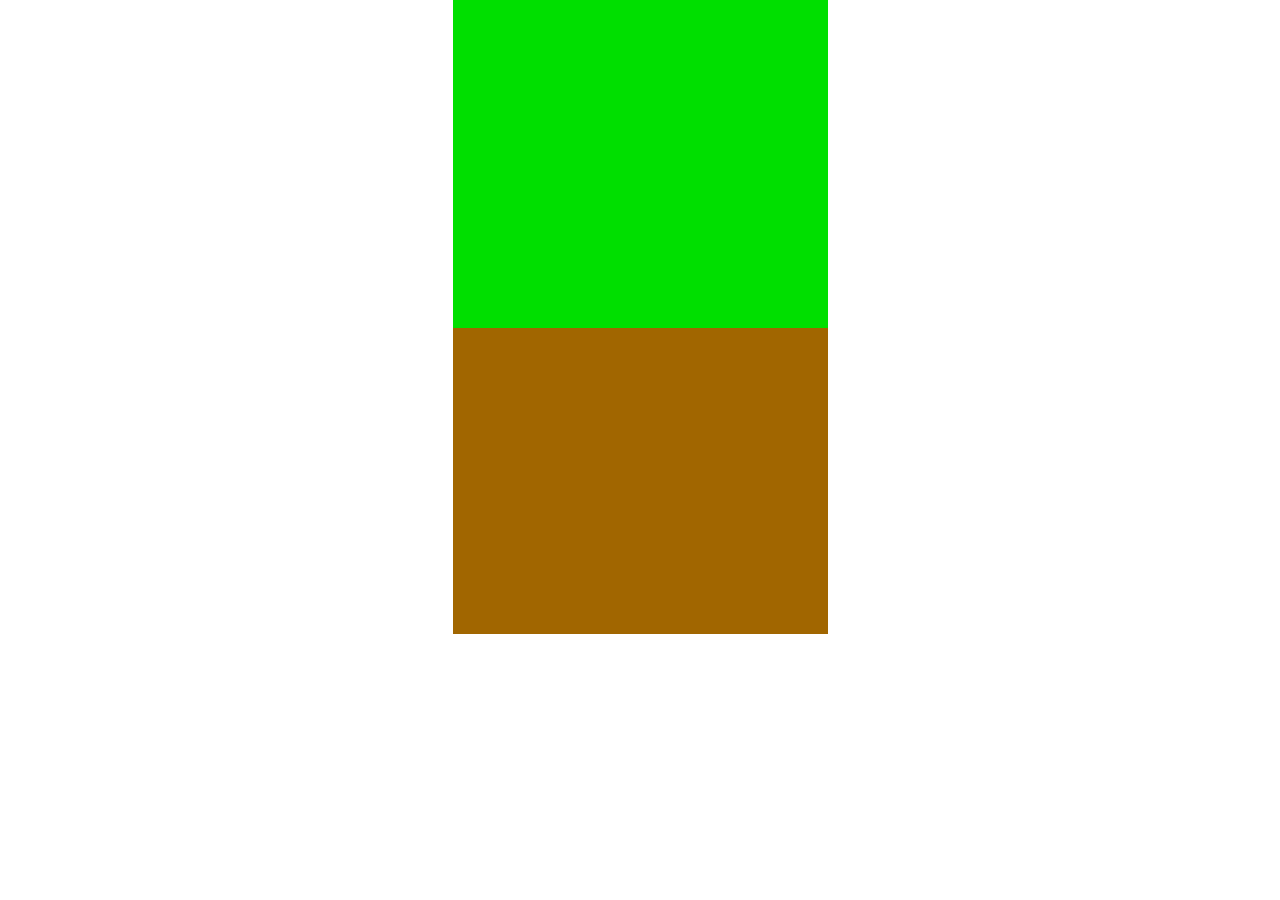
==== index.html @ 30c28c18 "Copy code from neocities" ====
<!DOCTYPE html>
<html>
  <head>
    <title>Mobile Browser Game</title>
    <meta charset="UTF-8">
    <meta name="viewport" content="width=device-width, initial-scale=1.0">
    <link href="style.css" rel="stylesheet" type="text/css" media="all">
    <script src="script.js" defer></script>
  </head>
  <body>
    <!-- Canvas dimensions are hard-coded to fit on the following mobile browsers. -->
    <!-- Apple iPhone 15 Safari (393px x 695px viewport) -->
    <!-- DuckDuckGo browser (393px x 650px viewport) -->
    <!-- iPhone Xs Safari (375px x 634px viewport) -->
    <canvas id="canvas" width="256" height="433"> 
    </canvas>
    
  </body>
</html>
---- style.css ----
html, body {
  margin: 0;
  overscroll-behavior: none; /* Prevent scrolling. */
}

canvas {
  display: block;
  margin: 0 auto;
}

/* Display size: scale the internal 256px canvas up to 375px */
#canvas {
  width: 375px; /* CSS display width */
  height: 634px; /* CSS display height */
  image-rendering: pixelated; /* keep scaled pixels crisp for low-res art */
}
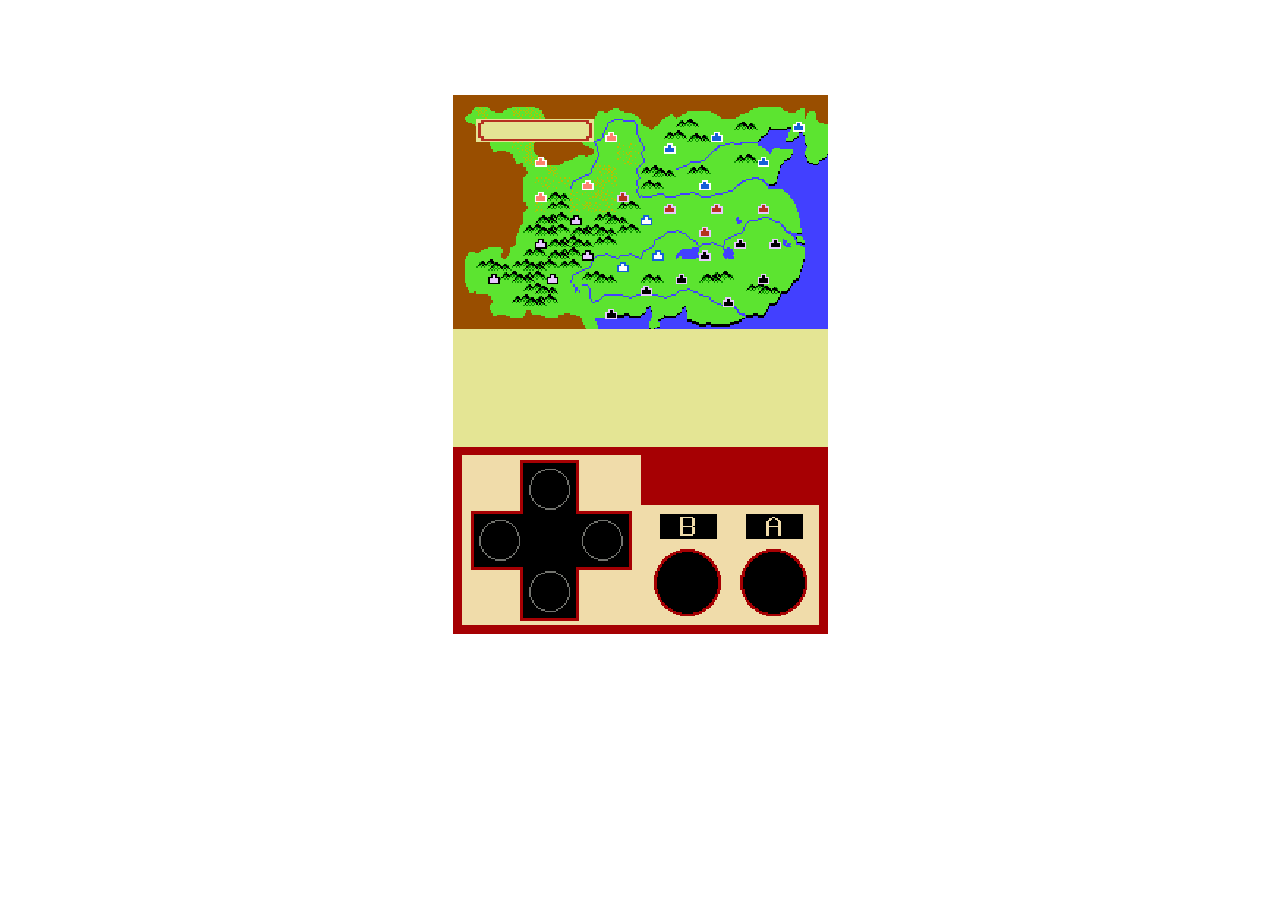
==== commit a228cd09: "disable double-tap to zoom and disable pinch zoom" ====
--- a/index.html
+++ b/index.html
@@ -3,15 +3,27 @@
   <head>
     <title>Mobile Browser Game</title>
     <meta charset="UTF-8">
-    <meta name="viewport" content="width=device-width, initial-scale=1.0">
-    <link href="style.css" rel="stylesheet" type="text/css" media="all">
-    <script src="script.js" defer></script>
-  </head>
+    <meta name="viewport" content="width=device-width, initial-scale=1.0, maximum-scale=1.0, user-scalable=no">
+
+    <!-- Cache buster -->
+    <meta http-equiv="Cache-Control" content="no-cache, no-store, must-revalidate">
+    <meta http-equiv="Pragma" content="no-cache">
+    <meta http-equiv="Expires" content="0">
+    <script>
+      const cacheBuster = Date.now();
+      const styleLink = document.createElement('link');
+      styleLink.rel = 'stylesheet';
+      styleLink.href = `style.css?cachebust=${cacheBuster}`;
+      document.head.appendChild(styleLink);
+      const script = document.createElement('script');
+      script.defer = true;
+      script.src = `script.js?cachebust=${cacheBuster}`;
+      document.head.appendChild(script);
+    </script>
+
+</head>
   <body>
-    <!-- Canvas dimensions are hard-coded to fit on the following mobile browsers. -->
-    <!-- Apple iPhone 15 Safari (393px x 695px viewport) -->
-    <!-- DuckDuckGo browser (393px x 650px viewport) -->
-    <!-- iPhone Xs Safari (375px x 634px viewport) -->
+    <!-- NES width -->
     <canvas id="canvas" width="256" height="433"> 
     </canvas>
     
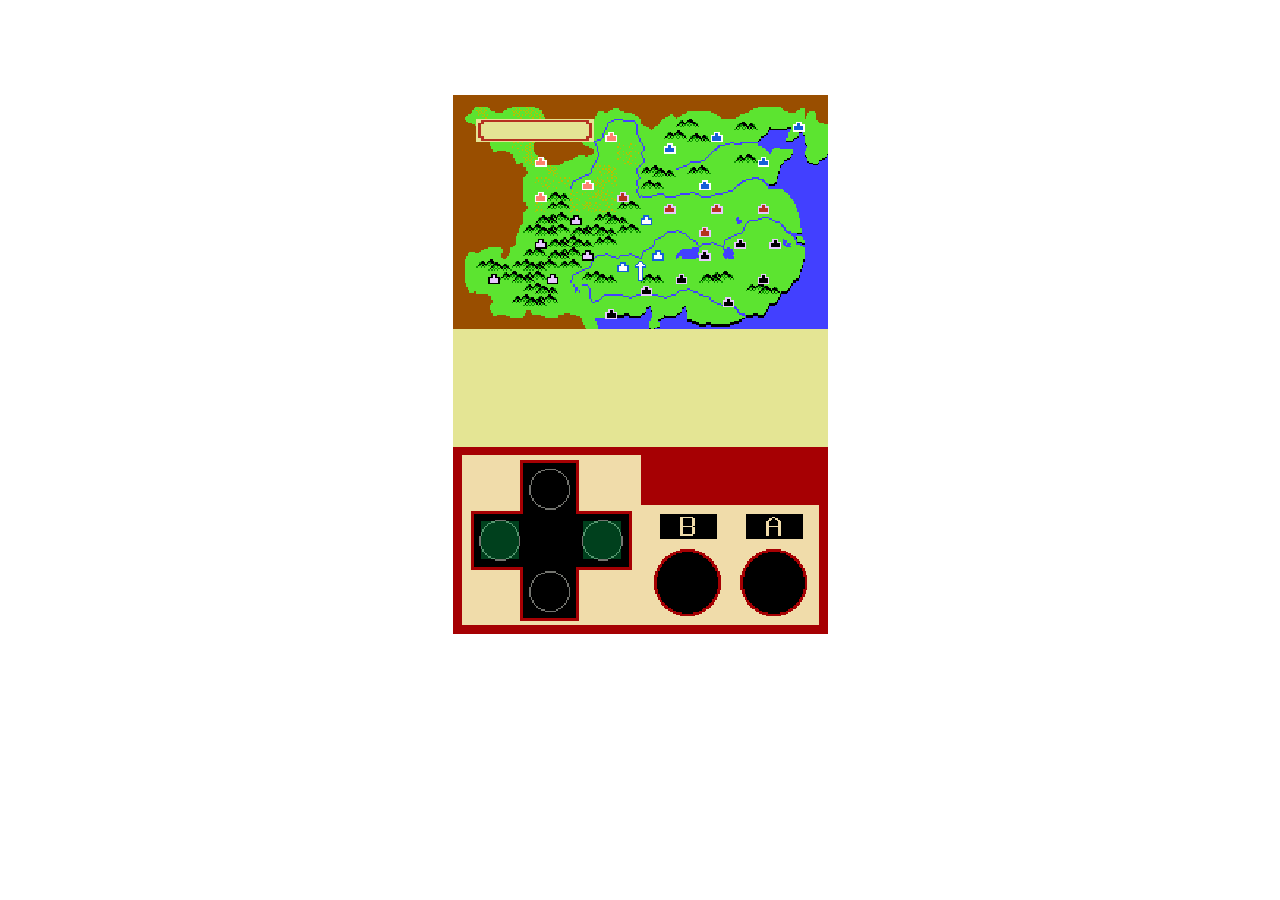
==== commit 0be6b81d: "add comments" ====
--- a/index.html
+++ b/index.html
@@ -1,31 +1,40 @@
 <!DOCTYPE html>
 <html>
-  <head>
-    <title>Mobile Browser Game</title>
-    <meta charset="UTF-8">
-    <meta name="viewport" content="width=device-width, initial-scale=1.0, maximum-scale=1.0, user-scalable=no">
 
-    <!-- Cache buster -->
-    <meta http-equiv="Cache-Control" content="no-cache, no-store, must-revalidate">
-    <meta http-equiv="Pragma" content="no-cache">
-    <meta http-equiv="Expires" content="0">
-    <script>
-      const cacheBuster = Date.now();
-      const styleLink = document.createElement('link');
-      styleLink.rel = 'stylesheet';
-      styleLink.href = `style.css?cachebust=${cacheBuster}`;
-      document.head.appendChild(styleLink);
-      const script = document.createElement('script');
-      script.defer = true;
-      script.src = `script.js?cachebust=${cacheBuster}`;
-      document.head.appendChild(script);
-    </script>
+<head>
+  <title>Mobile Browser Game</title>
+  <meta charset="UTF-8">
+  <meta name="viewport" content="width=device-width, initial-scale=1.0, maximum-scale=1.0, user-scalable=no">
+  <!-- viewport: The part of the document being viewed in the browser window. -->
+  <!-- width: Controls the (minimum) pixel width of the viewport. -->
+  <!-- device-width is the physical size of the device screen in CSS pixels. -->
+  <!-- initial-scale: Defines the ratio between the device width and the viewport size. -->
+  <!-- maximum-scale: Defines the maximum amount to zoom in. -->
+  <!-- user-scalable: A boolean indicating if the user can zoom the web page. -->
+
+  <!-- Cache buster -->
+  <meta http-equiv="Cache-Control" content="no-cache, no-store, must-revalidate">
+  <meta http-equiv="Pragma" content="no-cache">
+  <meta http-equiv="Expires" content="0">
+  <script>
+    const cacheBuster = Date.now();
+    const styleLink = document.createElement('link');
+    styleLink.rel = 'stylesheet';
+    styleLink.href = `style.css?cachebust=${cacheBuster}`;
+    document.head.appendChild(styleLink);
+    const script = document.createElement('script');
+    script.defer = true;
+    script.src = `script.js?cachebust=${cacheBuster}`;
+    document.head.appendChild(script);
+  </script>
 
 </head>
-  <body>
-    <!-- NES width -->
-    <canvas id="canvas" width="256" height="433"> 
-    </canvas>
-    
-  </body>
+
+<body>
+  <!-- NES width -->
+  <canvas id="canvas" width="256" height="433">
+  </canvas>
+
+</body>
+
 </html>
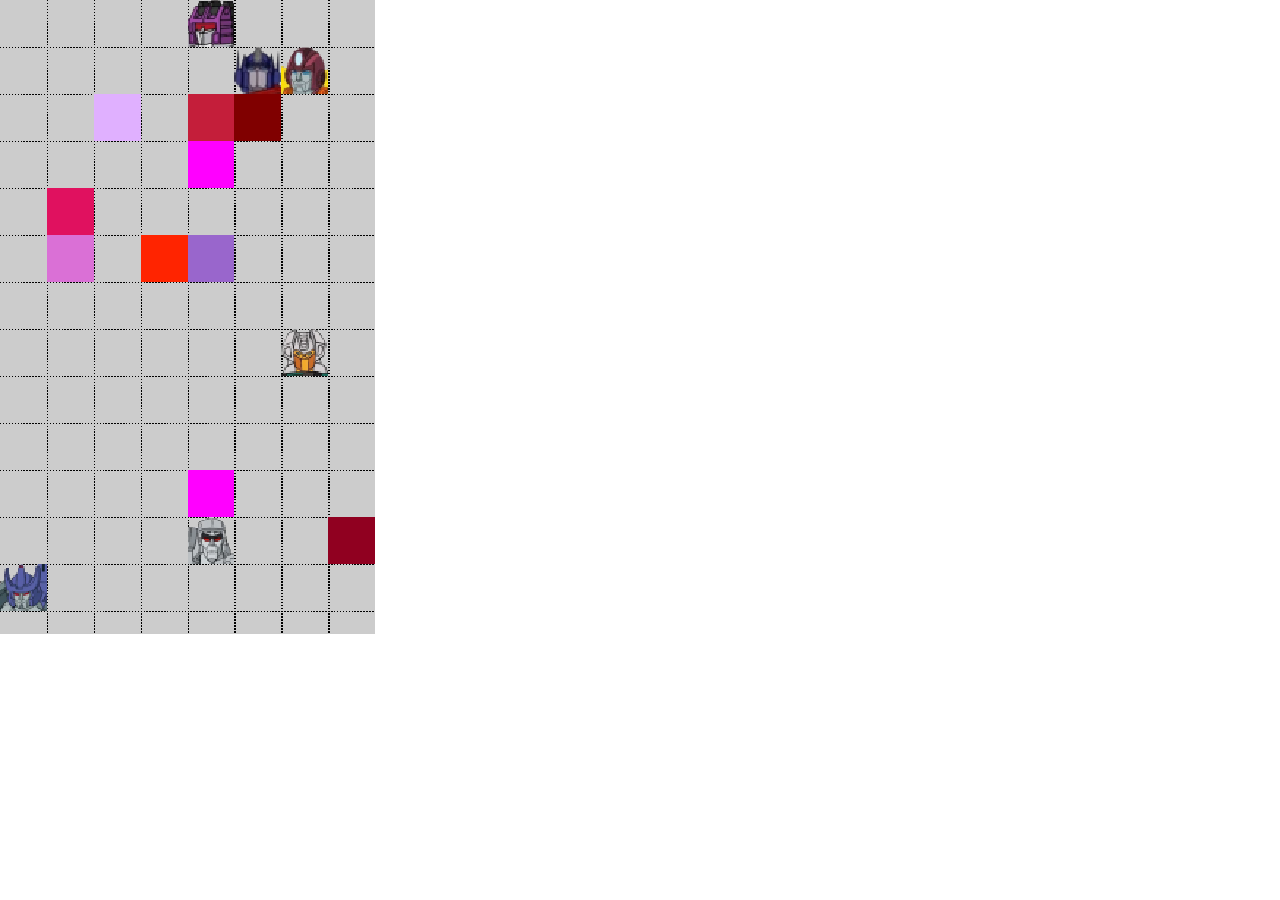
==== commit 2bceb400: "Add layered canvases" ====
--- a/index.html
+++ b/index.html
@@ -12,7 +12,7 @@
   <!-- maximum-scale: Defines the maximum amount to zoom in. -->
   <!-- user-scalable: A boolean indicating if the user can zoom the web page. -->
 
-  <!-- Cache buster -->
+  <!-- Load CSS and JS with cache busting -->
   <meta http-equiv="Cache-Control" content="no-cache, no-store, must-revalidate">
   <meta http-equiv="Pragma" content="no-cache">
   <meta http-equiv="Expires" content="0">
@@ -31,9 +31,10 @@
 </head>
 
 <body>
-  <!-- NES width -->
-  <canvas id="canvas" width="256" height="433">
-  </canvas>
+  <div id="canvases">
+      <canvas id="map-canvas" style="z-index: 0"></canvas>
+      <canvas id="ui-canvas" style="z-index: 10"></canvas>
+  </div>
 
 </body>
 
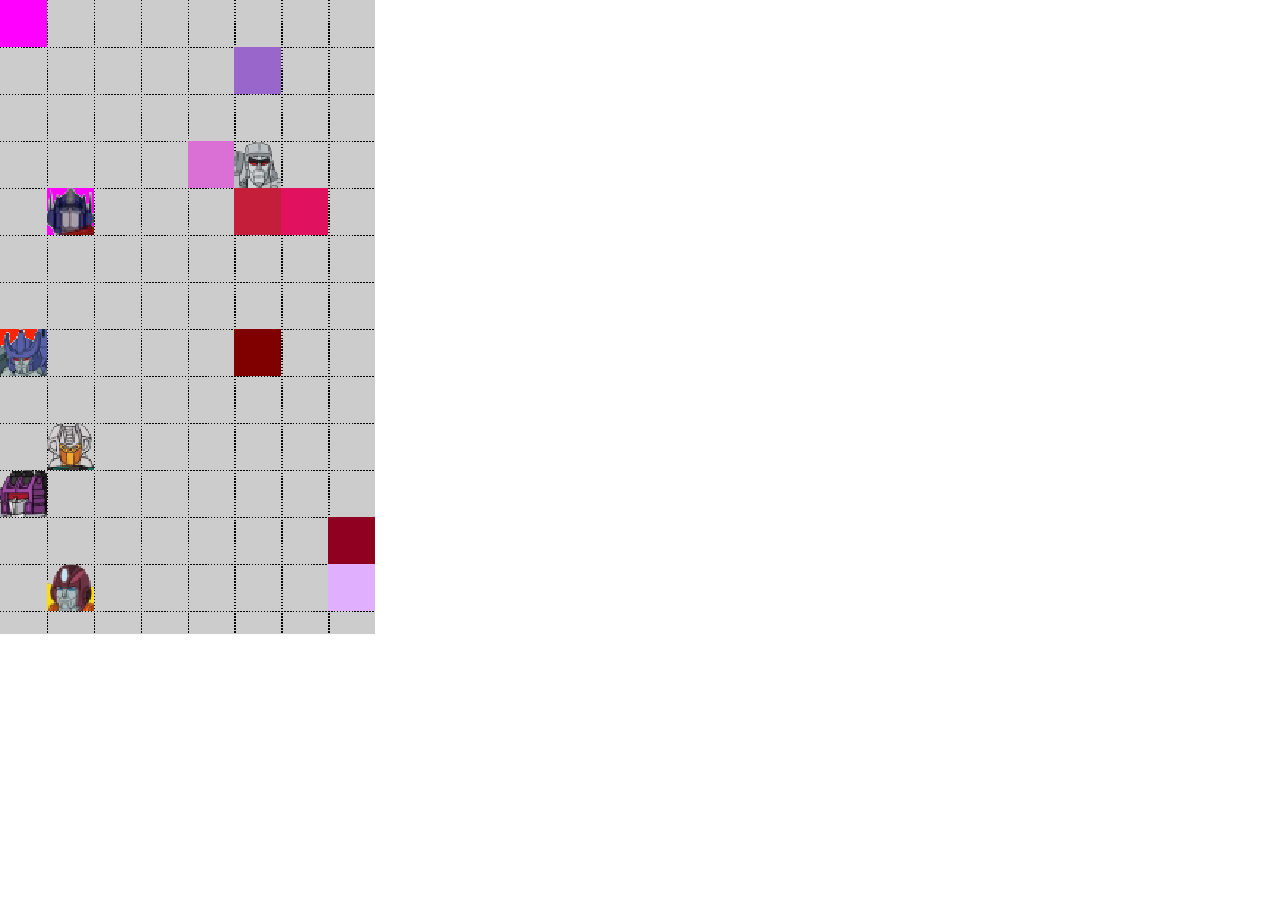
==== commit 41c9fd08: "Refactor" ====
--- a/index.html
+++ b/index.html
@@ -32,8 +32,8 @@
 
 <body>
   <div id="canvases">
-      <canvas id="map-canvas" style="z-index: 0"></canvas>
-      <canvas id="ui-canvas" style="z-index: 10"></canvas>
+      <canvas id="map-layer" style="z-index: 0"></canvas>
+      <canvas id="ui-layer" style="z-index: 10"></canvas>
   </div>
 
 </body>
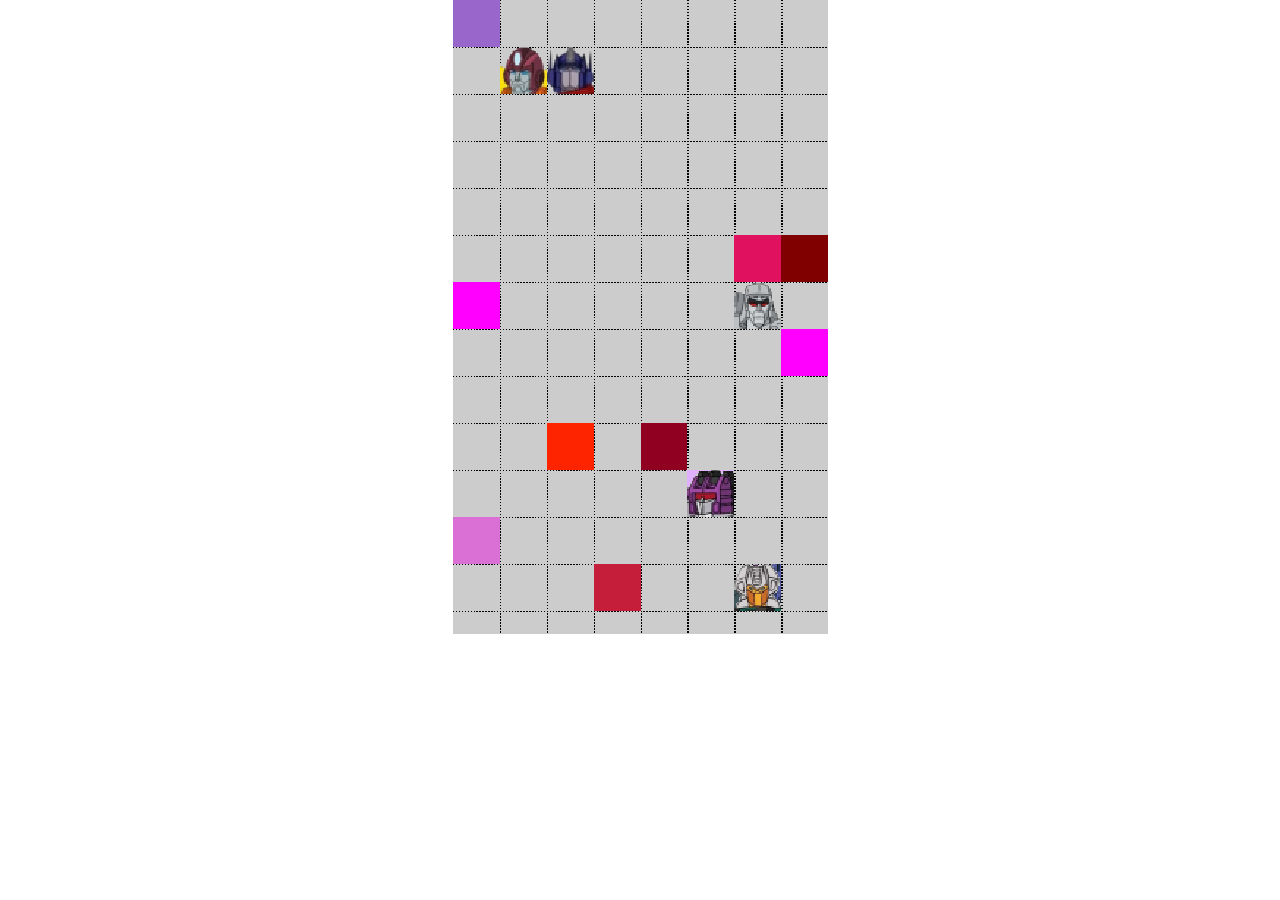
==== commit 208225c3: "Center canvases" ====
--- a/index.html
+++ b/index.html
@@ -31,11 +31,12 @@
 </head>
 
 <body>
-  <div id="canvases">
+  <div id="canvases-centerer">
+    <div id="canvases">
       <canvas id="map-layer" style="z-index: 0"></canvas>
       <canvas id="ui-layer" style="z-index: 10"></canvas>
+    </div>
   </div>
-
 </body>
 
 </html>
